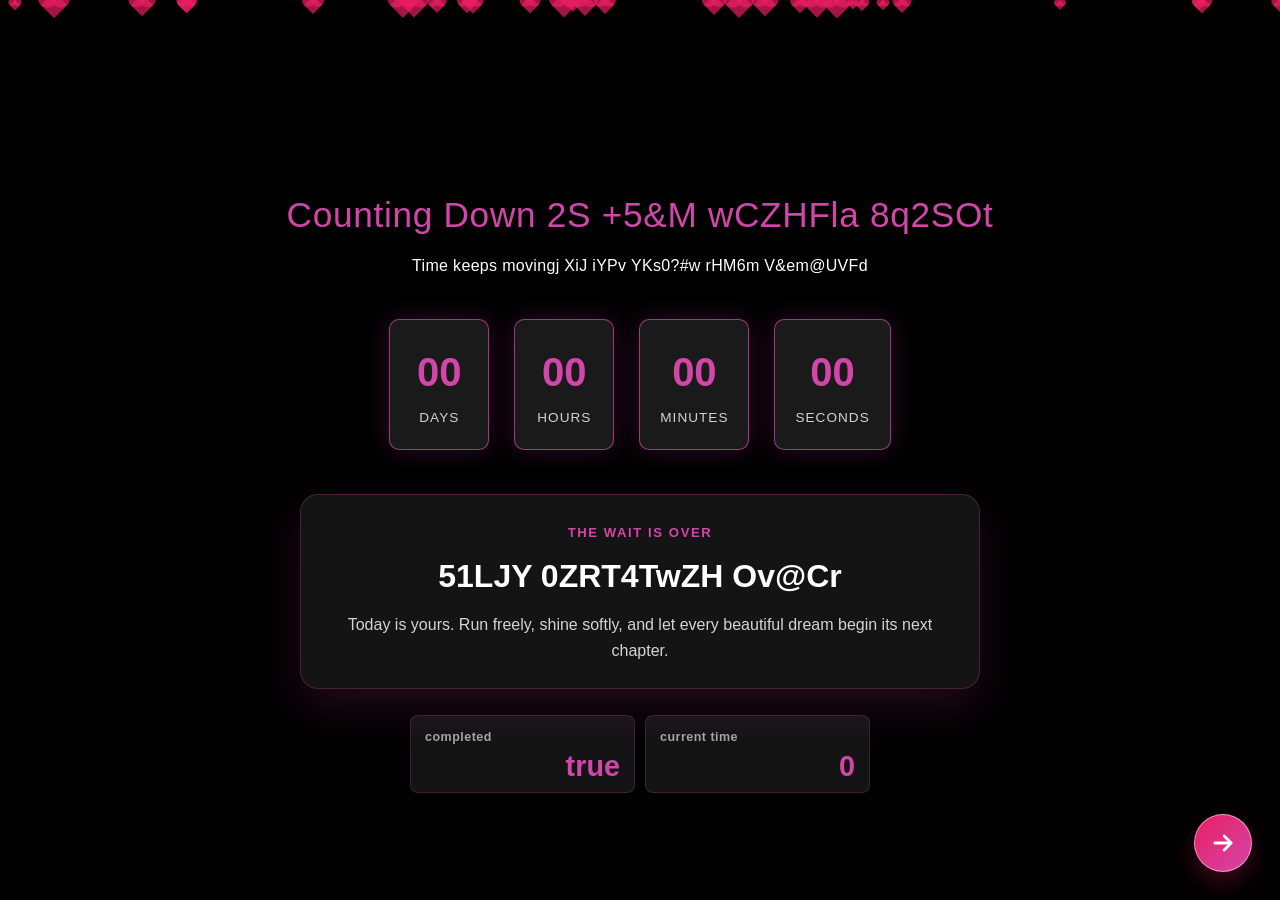
==== countdown.html @ 618628f1 "first commit" ====
<!DOCTYPE html>
<html lang="en">
<head>
    <meta charset="UTF-8">
    <meta name="viewport" content="width=device-width, initial-scale=1.0">
    <title>Countdown to Jessica's Day</title>
    <link rel="stylesheet" href="style.css">
</head>
<body>
    <div id="particle-container"></div>

    <main class="book-page">
        <section id="countdown" class="section-countdown page-section">
            <div class="container">
                <h2 class="scramble-text">Counting Down to Your Special Moment</h2>
                <p class="scramble-text">Time keeps moving, but this feeling stays timeless.</p>
                <div class="timer-display">
                    <div class="timer-box">
                        <span id="days">00</span>
                        <label>Days</label>
                    </div>
                    <div class="timer-box">
                        <span id="hours">00</span>
                        <label>Hours</label>
                    </div>
                    <div class="timer-box">
                        <span id="minutes">00</span>
                        <label>Minutes</label>
                    </div>
                    <div class="timer-box">
                        <span id="seconds">00</span>
                        <label>Seconds</label>
                    </div>
                </div>
                <div id="countdown-complete" class="countdown-complete" aria-live="polite">
                    <span class="complete-kicker">The wait is over</span>
                    <h3>Happy Birthday, Jessy</h3>
                    <p>Today is yours. Run freely, shine softly, and let every beautiful dream begin its next chapter.</p>
                </div>
                <div class="timer-callback-panel" aria-label="Countdown completion status">
                    <div class="callback-box">
                        <span class="callback-label">completed</span>
                        <span id="complete-status" class="callback-value">false</span>
                    </div>
                    <div class="callback-box">
                        <span class="callback-label">current time</span>
                        <span id="current-time-status" class="callback-value">0</span>
                    </div>
                </div>
            </div>
            <button class="page-next" type="button" data-next="quote.html" aria-label="Go to quote">
                <svg viewBox="0 0 24 24" aria-hidden="true">
                    <path d="M5 12h14M13 6l6 6-6 6" />
                </svg>
            </button>
        </section>
    </main>

    <script src="script.js"></script>
</body>
</html>
---- style.css ----
/* Root Variables for Themes */
:root {
    --bg-primary: #FDFBF7; /* Warm Soft Cream */
    --bg-secondary: #FFF0F5; /* Soft Lavender Blush / Light Pink Accent */
    --primary-color: #000000; /* Elegant Deep Horse-Brown */
    --accent-color: #E91E63; /* Romantic Pink/Magenta */
    --gold-color: #d346a9; /* Gold accent for elegance */
    --text-dark: #333333;
    --text-light: #5A5A5A;
    --font-heading: "Bahnschrift Light SemiCondensed", "Bahnschrift SemiCondensed", "Bahnschrift", "Arial Narrow", sans-serif;
    --font-body: "Bahnschrift Light SemiCondensed", "Bahnschrift SemiCondensed", "Bahnschrift", "Arial Narrow", sans-serif;
    --transition-smooth: all 0.3s ease-in-out;
}

/* Global Reset */
* {
    margin: 0;
    padding: 0;
    box-sizing: border-box;
}

html {
    scroll-behavior: smooth;
}

body {
    font-family: var(--font-body);
    background-color: var(--bg-primary);
    color: var(--text-dark);
    line-height: 1.6;
    overflow-x: hidden;
    position: relative;
    perspective: 1600px;
}

body.app-shell {
    width: 100vw;
    height: 100vh;
    overflow: hidden;
    background-color: var(--bg-primary);
}

body.music-widget-page {
    width: 74px;
    height: 74px;
    overflow: hidden;
    background: transparent;
    perspective: none;
}

.page-frame {
    position: fixed;
    inset: 0;
    width: 100%;
    height: 100%;
    border: 0;
    background-color: var(--bg-primary);
}

.music-frame {
    position: fixed;
    top: 18px;
    right: 18px;
    z-index: 3500;
    width: 74px;
    height: 74px;
    border: 0;
    overflow: hidden;
    background: transparent;
    transition: opacity 0.25s ease, transform 0.25s ease;
}

.music-frame.is-hidden {
    opacity: 0;
    pointer-events: none;
    transform: translateY(-8px);
}

#particle-container {
    position: fixed;
    inset: 0;
    z-index: 3000;
    pointer-events: none;
    overflow: hidden;
}

/* Container */
.container {
    width: 90%;
    max-width: 1200px;
    margin: 0 auto;
    padding: 60px 0;
}

/* Floating Music Bar */
.floating-music-bar {
    position: absolute;
    inset: 0;
    z-index: 1200;
    padding: 8px;
    border: 1px solid rgba(211, 70, 169, 0.22);
    border-radius: 999px;
    background-color: rgba(255, 255, 255, 0.76);
    box-shadow: 0 8px 24px rgba(0, 0, 0, 0.08);
    backdrop-filter: blur(10px);
    display: grid;
    place-items: center;
}

.mute-toggle {
    width: 42px;
    height: 42px;
    border: none;
    border-radius: 50%;
    background: linear-gradient(135deg, var(--accent-color), var(--gold-color));
    color: white;
    display: grid;
    place-items: center;
    cursor: pointer;
    font-size: 1.1rem;
    font-weight: 800;
    box-shadow: 0 8px 18px rgba(233, 30, 99, 0.26);
    transition: transform 0.25s ease, box-shadow 0.25s ease;
}

.mute-toggle:hover,
.mute-toggle:focus-visible {
    transform: translateY(-2px);
    box-shadow: 0 12px 24px rgba(233, 30, 99, 0.34);
    outline: none;
}

.mute-toggle .sound-off {
    display: none;
}

.mute-toggle.is-muted .sound-on {
    display: none;
}

.mute-toggle.is-muted .sound-off {
    display: inline;
}

/* Hero Section */
.section-hero {
    height: 100vh;
    display: flex;
    align-items: center;
    justify-content: center;
    text-align: center;
    background: linear-gradient(135deg, var(--bg-primary) 0%, var(--bg-secondary) 100%);
    padding-top: 80px;
    position: relative;
}

.hero-content {
    max-width: 800px;
    padding: 20px;
}

.svg-majestic-horse {
    width: 120px;
    height: 120px;
    margin-bottom: 20px;
    animation: float 4s ease-in-out infinite;
}

.section-hero h1 {
    font-family: var(--font-heading);
    font-size: 3rem;
    color: var(--primary-color);
    margin-bottom: 20px;
}

.subtitle {
    font-size: 1.2rem;
    color: var(--text-light);
    margin-bottom: 40px;
}

/* Buttons */
.btn {
    display: inline-block;
    padding: 12px 30px;
    border-radius: 30px;
    text-decoration: none;
    font-weight: 600;
    transition: var(--transition-smooth);
    cursor: pointer;
    border: none;
}

.btn-primary {
    background-color: var(--accent-color);
    color: white;
    box-shadow: 0 4px 15px rgba(233, 30, 99, 0.3);
}

.btn-primary:hover {
    background-color: #d81b60;
    transform: translateY(-3px);
}

.btn-secondary {
    background-color: transparent;
    color: var(--primary-color);
    border: 2px solid var(--primary-color);
    margin-left: 15px;
}

.btn-secondary:hover {
    background-color: var(--primary-color);
    color: white;
    transform: translateY(-3px);
}

.book-page {
    min-height: 100vh;
    position: relative;
    transform-style: preserve-3d;
    transform-origin: left center;
    animation: bookOpen 0.78s cubic-bezier(0.2, 0.8, 0.2, 1);
}

/* Page Navigation */
.page-section {
    min-height: 100vh;
    position: relative;
    overflow: hidden;
}

.page-nav,
.page-next {
    position: fixed;
    bottom: 28px;
    z-index: 5;
    width: 58px;
    height: 58px;
    border: 1px solid rgba(255, 255, 255, 0.5);
    border-radius: 50%;
    background: linear-gradient(135deg, var(--accent-color), var(--gold-color));
    color: white;
    box-shadow: 0 10px 24px rgba(233, 30, 99, 0.28);
    display: grid;
    place-items: center;
    cursor: pointer;
    transform: translateX(0);
    transition: transform 0.25s ease, box-shadow 0.25s ease;
    animation: arrowFloat 2.2s ease-in-out infinite;
}

.page-next {
    right: 28px;
}

.page-prev {
    left: 28px;
    animation-name: arrowFloatBack;
}

.page-nav:hover,
.page-nav:focus-visible,
.page-next:hover,
.page-next:focus-visible {
    transform: translateX(4px);
    box-shadow: 0 14px 30px rgba(233, 30, 99, 0.38);
    outline: none;
}

.page-prev:hover,
.page-prev:focus-visible {
    transform: translateX(-4px);
}

.page-nav:disabled,
.page-next:disabled {
    cursor: default;
    opacity: 0.82;
}

.page-nav svg,
.page-next svg {
    width: 28px;
    height: 28px;
    fill: none;
    stroke: currentColor;
    stroke-width: 2.4;
    stroke-linecap: round;
    stroke-linejoin: round;
}

.page-turning {
    animation: bookClose 0.86s cubic-bezier(0.2, 0.8, 0.2, 1) forwards;
    transform-origin: left center;
}

.page-turning-back {
    animation: bookCloseBack 0.86s cubic-bezier(0.2, 0.8, 0.2, 1) forwards;
    transform-origin: right center;
}

.page-turning::before {
    content: "";
    position: absolute;
    inset: 0;
    z-index: 4;
    pointer-events: none;
    background: linear-gradient(90deg, transparent 0%, rgba(255,255,255,0.55) 45%, rgba(255,255,255,0.12) 70%, transparent 100%);
    animation: pageSheen 0.86s cubic-bezier(0.2, 0.8, 0.2, 1);
}

.page-turning-back::before {
    content: "";
    position: absolute;
    inset: 0;
    z-index: 4;
    pointer-events: none;
    background: linear-gradient(270deg, transparent 0%, rgba(255,255,255,0.55) 45%, rgba(255,255,255,0.12) 70%, transparent 100%);
    animation: pageSheenBack 0.86s cubic-bezier(0.2, 0.8, 0.2, 1);
}

/* Countdown Section */
.section-countdown {
    background-color: var(--primary-color);
    color: white;
    text-align: center;
    min-height: 100vh;
    display: flex;
    align-items: center;
    padding-top: 80px;
}

.section-countdown h2 {
    font-family: var(--font-heading);
    font-size: 2.2rem;
    margin-bottom: 10px;
    color: var(--gold-color);
}

.scramble-text {
    min-height: 1.35em;
    font-weight: 300;
}

.scramble-text.is-scrambling {
    font-variant-numeric: tabular-nums;
    letter-spacing: 0.02em;
}

.timer-display {
    display: flex;
    justify-content: center;
    gap: 25px;
    margin-top: 40px;
}

.timer-box {
    background-color: rgba(255, 255, 255, 0.1);
    padding: 20px;
    border-radius: 10px;
    min-width: 100px;
    border: 1px solid rgba(212, 175, 55, 0.3);
}

.timer-box span {
    display: block;
    font-size: 2.5rem;
    font-weight: bold;
    color: var(--gold-color);
}

.timer-box label {
    font-size: 0.85rem;
    text-transform: uppercase;
    letter-spacing: 1px;
    opacity: 0.8;
}

.countdown-complete {
    max-width: 680px;
    margin: 44px auto 0;
    padding: 24px 28px;
    border: 1px solid rgba(211, 70, 169, 0.28);
    border-radius: 18px;
    background: rgba(255, 255, 255, 0.08);
    box-shadow: 0 18px 45px rgba(211, 70, 169, 0.16);
    opacity: 0;
    transform: translateY(18px) scale(0.98);
    pointer-events: none;
    transition: opacity 0.65s ease, transform 0.65s ease;
}

.countdown-complete.show {
    opacity: 1;
    transform: translateY(0) scale(1);
}

.complete-kicker {
    display: inline-block;
    margin-bottom: 8px;
    color: var(--gold-color);
    font-size: 0.82rem;
    font-weight: 700;
    letter-spacing: 0.12em;
    text-transform: uppercase;
}

.countdown-complete h3 {
    color: white;
    font-size: 2rem;
    margin-bottom: 10px;
}

.countdown-complete p {
    color: rgba(255, 255, 255, 0.82);
}

.countdown-finished .timer-box {
    animation: timerCompletePulse 1.4s ease-in-out infinite alternate;
    border-color: rgba(211, 70, 169, 0.72);
    box-shadow: 0 0 26px rgba(211, 70, 169, 0.22);
}

.timer-callback-panel {
    width: min(460px, 100%);
    margin: 26px auto 0;
    display: grid;
    grid-template-columns: repeat(2, minmax(0, 1fr));
    gap: 10px;
}

.callback-box {
    padding: 12px 14px;
    border-radius: 8px;
    background-color: rgba(255, 255, 255, 0.08);
    border: 1px solid rgba(211, 70, 169, 0.22);
    text-align: left;
}

.callback-label {
    display: block;
    color: rgba(255, 255, 255, 0.62);
    font-size: 0.78rem;
    font-weight: 700;
    letter-spacing: 0.04em;
    text-transform: lowercase;
}

.callback-value {
    display: block;
    margin-top: 4px;
    color: var(--gold-color);
    font-size: 1.8rem;
    font-weight: 800;
    line-height: 1;
    text-align: right;
}

/* Quote Section */
.section-quote {
    background-color: var(--bg-primary);
    min-height: 100vh;
    padding: 96px 5%;
    text-align: center;
    display: flex;
    align-items: center;
    justify-content: center;
}

.quote-container {
    max-width: 860px;
    margin: 0 auto;
    position: relative;
}

.quote-mark {
    font-family: var(--font-heading);
    font-size: 5rem;
    line-height: 0.7;
    color: var(--gold-color);
    margin-bottom: 12px;
}

.quote-container blockquote {
    font-family: var(--font-heading);
    font-size: 2rem;
    line-height: 1.35;
    color: var(--primary-color);
    font-weight: 600;
}

.quote-note {
    max-width: 560px;
    margin: 24px auto 0;
    color: var(--text-light);
    font-size: 1rem;
}

/* Timeline / Journey Section */
.section-title {
    text-align: center;
    margin-bottom: 50px;
}

.section-title h2 {
    font-family: var(--font-heading);
    font-size: 2.5rem;
    color: var(--primary-color);
}

.decorative-line {
    display: flex;
    align-items: center;
    justify-content: center;
    margin-top: 10px;
}

.decorative-line::before, .decorative-line::after {
    content: "";
    width: 60px;
    height: 1px;
    background-color: var(--gold-color);
    margin: 0 10px;
}

.timeline {
    position: relative;
    max-width: 800px;
    margin: 0 auto;
}

.timeline::after {
    content: '';
    position: absolute;
    width: 2px;
    background-color: var(--gold-color);
    top: 0;
    bottom: 0;
    left: 50%;
    margin-left: -1px;
}

.timeline-item {
    padding: 10px 40px;
    position: relative;
    background-color: inherit;
    width: 50%;
}

.timeline-item::after {
    content: '🐴';
    position: absolute;
    width: 24px;
    height: 24px;
    right: -12px;
    background-color: var(--bg-primary);
    top: 15px;
    border-radius: 50%;
    z-index: 1;
    font-size: 12px;
    display: flex;
    align-items: center;
    justify-content: center;
}

.left { left: 0; }
.right { left: 50%; }

.right::after { left: -12px; }

.timeline-content {
    padding: 20px 30px;
    background-color: white;
    position: relative;
    border-radius: 8px;
    box-shadow: 0 4px 15px rgba(0,0,0,0.03);
    border-top: 4px solid var(--primary-color);
}

.section-journey .timeline-content p {
    text-align: justify;
}

.date {
    font-weight: bold;
    color: var(--accent-color);
    font-size: 0.85rem;
}

/* Gallery Section */
.section-gallery {
    background-color: var(--bg-secondary);
}

.gallery-grid {
    display: grid;
    grid-template-columns: repeat(auto-fit, minmax(300px, 1fr));
    gap: 30px;
    margin-top: 40px;
}

.gallery-card {
    background-color: white;
    border-radius: 12px;
    overflow: hidden;
    box-shadow: 0 5px 15px rgba(0,0,0,0.04);
    transition: var(--transition-smooth);
    border: 1px solid rgba(74, 46, 43, 0.08);
}

.gallery-card:hover {
    transform: translateY(-5px);
}

.photo-placeholder {
    height: 250px;
    background-color: #EAEAEA;
    border: 2px dashed #CCCCCC;
    display: flex;
    flex-direction: column;
    align-items: center;
    justify-content: center;
    color: #777777;
    font-weight: 500;
    padding: 20px;
    text-align: center;
}

.photo-placeholder.has-photo {
    height: 360px;
    padding: 0;
    border: none;
    position: relative;
    overflow: hidden;
    background-color: #1f1715;
    border-bottom: 1px solid rgba(74, 46, 43, 0.12);
}

.photo-placeholder.has-photo img {
    width: 100%;
    height: 100%;
    display: block;
    object-fit: cover;
    object-position: center 38%;
}

.photo-placeholder.has-photo::after {
    content: "";
    position: absolute;
    inset: auto 0 0 0;
    height: 38%;
    background: linear-gradient(to top, rgba(0, 0, 0, 0.55), transparent);
    pointer-events: none;
}

.photo-placeholder.has-photo .photo-tag {
    position: absolute;
    left: 14px;
    bottom: 14px;
    z-index: 1;
    margin: 0;
    padding: 6px 10px;
    border-radius: 999px;
    background-color: rgba(31, 23, 21, 0.55);
    color: white;
    font-weight: 700;
    text-shadow:
        -1px -1px 0 #111111,
        1px -1px 0 #111111,
        -1px 1px 0 #111111,
        1px 1px 0 #111111;
    backdrop-filter: blur(6px);
}

.photo-placeholder.photo-focus-cafe img { object-position: center 38%; }
.photo-placeholder.photo-focus-cosplay img { object-position: center 44%; }
.photo-placeholder.photo-focus-flower img { object-position: center 46%; }
.photo-placeholder.photo-focus-selfie img { object-position: center 42%; }
.photo-placeholder.photo-focus-closeup img { object-position: center 43%; }
.photo-placeholder.photo-focus-horse img { object-position: 33% center; }

.dimensions-tag {
    font-size: 0.75rem;
    color: #999999;
    margin-top: 5px;
}

.card-caption {
    min-height: 64px;
    padding: 16px 18px;
    background-color: #FFFFFF;
    text-align: center;
    display: flex;
    align-items: center;
    justify-content: center;
    font-weight: 700;
    font-size: 1rem;
    color: var(--primary-color);
}

/* Surprise Letter Section */
.section-surprise {
    background: linear-gradient(to bottom, var(--bg-secondary) 0%, var(--bg-primary) 100%);
    text-align: center;
}

.surprise-box-wrapper {
    max-width: 700px;
    margin: 0 auto;
    background-color: white;
    padding: 40px;
    border-radius: 20px;
    box-shadow: 0 10px 30px rgba(0,0,0,0.05);
    border: 1px solid rgba(214, 175, 87, 0.2);
}

.interactive-area {
    margin: 30px 0;
}

.btn-bounce {
    animation: bounce 2s infinite;
}

/* Hidden Letter & Logic Styling */
.secret-letter {
    margin-top: 35px;
    padding: 30px;
    background-color: #FFFDF9;
    border: 2px solid var(--gold-color);
    border-radius: 10px;
    text-align: left;
    box-shadow: inset 0 0 20px rgba(212, 175, 55, 0.05);
    opacity: 0;
    transform: translateY(20px);
    transition: all 0.6s cubic-bezier(0.4, 0, 0.2, 1);
}

.secret-letter.show {
    opacity: 1;
    transform: translateY(0);
}

.hidden {
    display: none;
}

.letter-header {
    text-align: center;
    margin-bottom: 25px;
    border-bottom: 1px double var(--gold-color);
    padding-bottom: 15px;
}

.letter-header h3 {
    font-family: var(--font-heading);
    color: var(--primary-color);
    font-size: 1.6rem;
}

.letter-body p {
    margin-bottom: 15px;
    color: #444444;
    text-indent: 30px;
    text-align: justify;
}

.letter-char {
    display: inline;
    will-change: opacity, filter, transform;
}

.signature {
    margin-top: 40px !important;
    text-indent: 0 !important;
    text-align: right !important;
    font-style: italic;
    color: var(--text-light);
}

.signature-name {
    text-indent: 0 !important;
    text-align: right !important;
    font-weight: bold;
    color: var(--primary-color);
}

/* Particles / Heart Animations */
.heart-particle {
    position: absolute;
    pointer-events: none;
    background: rgba(233, 30, 99, 0.7);
    display: inline-block;
    width: 10px;
    height: 10px;
    transform: rotate(45deg);
    animation: flyUp 3s linear infinite;
}

/* Toast notification styles */
.site-toast {
    position: fixed;
    left: 50%;
    bottom: 28px;
    transform: translateX(-50%);
    background: rgba(33,33,33,0.94);
    color: #fff;
    padding: 12px 16px;
    border-radius: 10px;
    box-shadow: 0 8px 30px rgba(0,0,0,0.35);
    z-index: 5000;
    font-weight: 700;
    opacity: 1;
    transition: opacity 0.28s ease, transform 0.28s ease;
}

.site-toast.site-toast--hide {
    opacity: 0;
    transform: translateX(-50%) translateY(8px);
}

/* Typography overrides
   - Site-wide body font: Georgia (applies to all pages)
   - Countdown section keeps original body font (no changes)
   - Secret letter uses Segoe Script
*/

/* Apply Georgia as the default body font for the site */
body {
    font-family: Georgia, 'Times New Roman', serif;
}

/* Keep countdown area using the original --font-body setting so countdown page is unaffected */
.section-countdown,
.section-countdown * {
    font-family: var(--font-body) !important;
}

/* Secret letter body uses Segoe Script */
.secret-letter,
.secret-letter * {
    font-family: "Segoe Script", "Segoe UI", cursive;
}

.heart-particle::before, .heart-particle::after {
    content: '';
    width: 10px;
    height: 10px;
    background: rgba(233, 30, 99, 0.7);
    border-radius: 50%;
    position: absolute;
}
.heart-particle::before { top: -5px; left: 0; }
.heart-particle::after { left: -5px; top: 0; }

.love-bubble {
    position: absolute;
    width: 22px;
    height: 22px;
    border-radius: 50%;
    background: rgba(255, 255, 255, 0.72);
    border: 1px solid rgba(233, 30, 99, 0.55);
    box-shadow: 0 0 16px rgba(233, 30, 99, 0.32);
    animation: bubbleLove 1.35s ease-out forwards;
}

.love-bubble::before {
    content: "♥";
    position: absolute;
    inset: 0;
    display: grid;
    place-items: center;
    color: var(--accent-color);
    font-size: 13px;
    font-weight: 700;
}

/* Footer */
footer {
    background-color: var(--primary-color);
    color: white;
    text-align: center;
    padding: 20px 0;
    font-size: 0.85rem;
}

/* Animations */
@keyframes float {
    0% { transform: translateY(0px); }
    50% { transform: translateY(-10px); }
    100% { transform: translateY(0px); }
}

@keyframes bounce {
    0%, 20%, 50%, 80%, 100% { transform: translateY(0); }
    40% { transform: translateY(-10px); }
    60% { transform: translateY(-5px); }
}

@keyframes arrowFloat {
    0%, 100% { margin-right: 0; }
    50% { margin-right: 8px; }
}

@keyframes arrowFloatBack {
    0%, 100% { margin-left: 0; }
    50% { margin-left: 8px; }
}

@keyframes bookOpen {
    0% {
        opacity: 0.35;
        transform: perspective(1600px) rotateY(-18deg) translateX(-22px);
        box-shadow: 36px 0 54px rgba(0, 0, 0, 0.14);
    }
    100% {
        opacity: 1;
        transform: perspective(1600px) rotateY(0deg) translateX(0);
        box-shadow: none;
    }
}

@keyframes bookClose {
    0% {
        opacity: 1;
        transform: perspective(1600px) rotateY(0deg) translateX(0);
    }
    55% {
        opacity: 0.95;
        transform: perspective(1600px) rotateY(-22deg) translateX(-12px);
        box-shadow: 38px 0 60px rgba(0, 0, 0, 0.16);
    }
    100% {
        opacity: 0;
        transform: perspective(1600px) rotateY(-46deg) translateX(-42px);
        box-shadow: 52px 0 74px rgba(0, 0, 0, 0.2);
    }
}

@keyframes bookCloseBack {
    0% {
        opacity: 1;
        transform: perspective(1600px) rotateY(0deg) translateX(0);
    }
    55% {
        opacity: 0.95;
        transform: perspective(1600px) rotateY(22deg) translateX(12px);
        box-shadow: -38px 0 60px rgba(0, 0, 0, 0.16);
    }
    100% {
        opacity: 0;
        transform: perspective(1600px) rotateY(46deg) translateX(42px);
        box-shadow: -52px 0 74px rgba(0, 0, 0, 0.2);
    }
}

@keyframes pageSheen {
    0% {
        opacity: 0;
        transform: translateX(85%) skewX(-12deg);
    }
    35% {
        opacity: 1;
    }
    100% {
        opacity: 0;
        transform: translateX(-105%) skewX(-12deg);
    }
}

@keyframes pageSheenBack {
    0% {
        opacity: 0;
        transform: translateX(-85%) skewX(12deg);
    }
    35% {
        opacity: 1;
    }
    100% {
        opacity: 0;
        transform: translateX(105%) skewX(12deg);
    }
}

@keyframes flyUp {
    0% { transform: translateY(100vh) rotate(45deg); opacity: 1; }
    100% { transform: translateY(-10vh) rotate(405deg); opacity: 0; }
}

@keyframes bubbleLove {
    0% {
        opacity: 0;
        transform: translate(0, 0) scale(0.45);
    }
    18% {
        opacity: 1;
    }
    100% {
        opacity: 0;
        transform: translate(var(--bubble-x), var(--bubble-y)) scale(1.35);
    }
}

@keyframes timerCompletePulse {
    from {
        transform: translateY(0);
    }
    to {
        transform: translateY(-5px);
    }
}

/* Responsive adjustments */
@media (max-width: 768px) {
    nav { display: none; } /* Standard wireframe behavior for simple mobile mobile */
    .timeline::after { left: 31px; }
    .timeline-item { width: 100%; padding-left: 70px; padding-right: 25px; }
    .timeline-item.right { left: 0; }
    .timeline-item::after { left: 19px; }
    .section-hero h1 { font-size: 2rem; }
    .timer-display { flex-wrap: wrap; gap: 15px; }
    .section-quote { padding: 72px 7%; }
    .quote-container blockquote { font-size: 1.45rem; }
    .page-nav,
    .page-next {
        width: 50px;
        height: 50px;
        bottom: 18px;
    }
    .page-prev { left: 18px; }
    .page-next { right: 18px; }
    .page-nav svg,
    .page-next svg {
        width: 24px;
        height: 24px;
    }
}
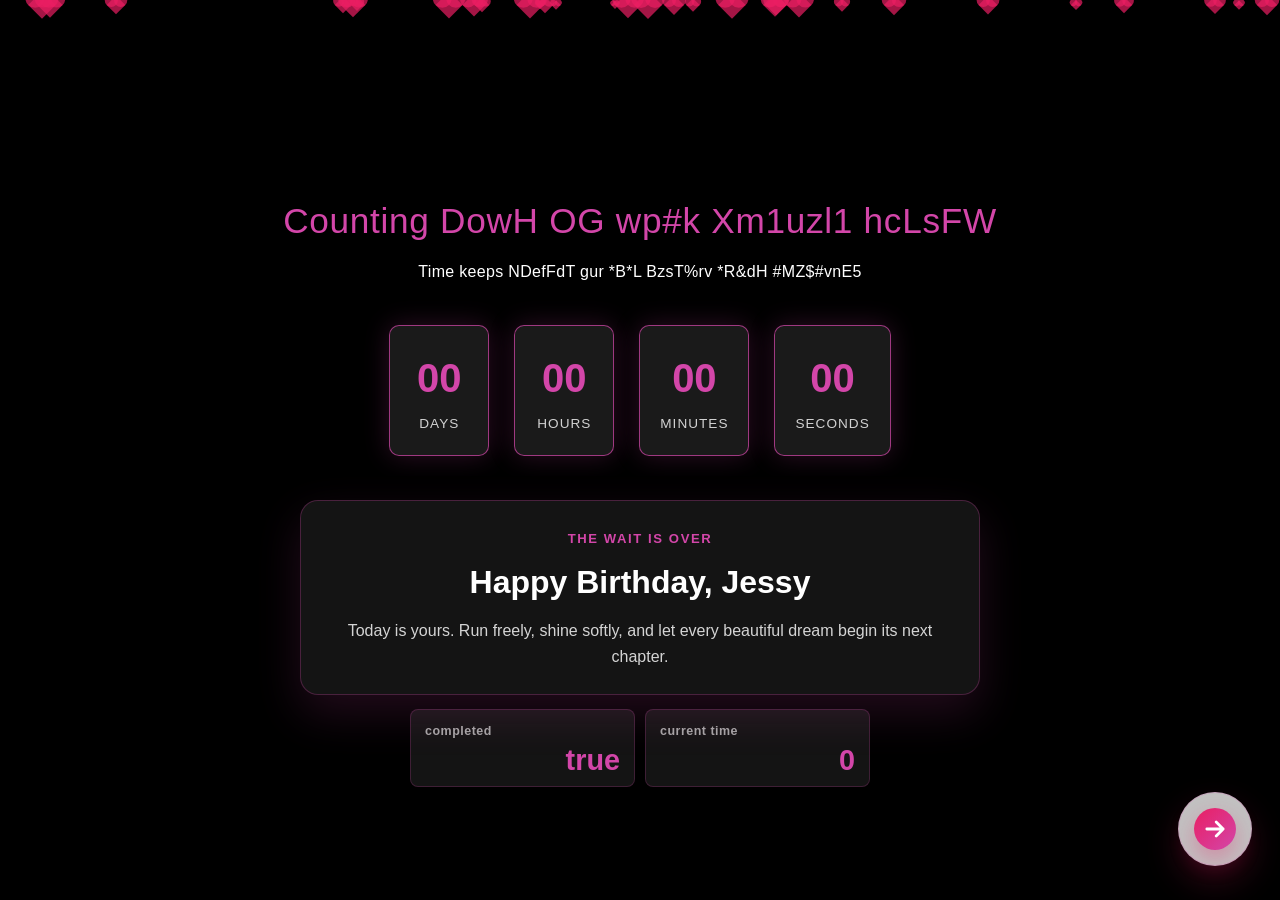
==== commit e0638a5f: "g" ====
--- a/countdown.html
+++ b/countdown.html
@@ -48,11 +48,13 @@
                     </div>
                 </div>
             </div>
-            <button class="page-next" type="button" data-next="quote.html" aria-label="Go to quote">
-                <svg viewBox="0 0 24 24" aria-hidden="true">
-                    <path d="M5 12h14M13 6l6 6-6 6" />
-                </svg>
-            </button>
+            <div class="floating-page-control page-control-next">
+                <button class="page-next" type="button" data-next="quote.html" aria-label="Go to quote">
+                    <svg viewBox="0 0 24 24" aria-hidden="true">
+                        <path d="M5 12h14M13 6l6 6-6 6" />
+                    </svg>
+                </button>
+            </div>
         </section>
     </main>
 
--- a/style.css
+++ b/style.css
@@ -230,47 +230,82 @@
     overflow: hidden;
 }
 
+.floating-page-control {
+    position: fixed;
+    bottom: 34px;
+    z-index: 5;
+    width: 74px;
+    height: 74px;
+    padding: 8px;
+    border: 1px solid rgba(211, 70, 169, 0.22);
+    border-radius: 50%;
+    background-color: rgba(255, 255, 255, 0.76);
+    color: white;
+    box-shadow:
+        0 16px 34px rgba(233, 30, 99, 0.22),
+        0 8px 24px rgba(0, 0, 0, 0.1);
+    backdrop-filter: blur(10px);
+    display: grid;
+    place-items: center;
+    transform: translateX(0);
+    transition: transform 0.25s ease, box-shadow 0.25s ease;
+    animation: arrowFloat 2.2s ease-in-out infinite;
+    will-change: margin-bottom, box-shadow;
+}
+
 .page-nav,
 .page-next {
-    position: fixed;
-    bottom: 28px;
-    z-index: 5;
-    width: 58px;
-    height: 58px;
-    border: 1px solid rgba(255, 255, 255, 0.5);
+    position: relative;
+    z-index: 1;
+    width: 42px;
+    height: 42px;
+    border: none;
     border-radius: 50%;
     background: linear-gradient(135deg, var(--accent-color), var(--gold-color));
     color: white;
-    box-shadow: 0 10px 24px rgba(233, 30, 99, 0.28);
+    box-shadow: 0 10px 24px rgba(233, 30, 99, 0.34);
     display: grid;
     place-items: center;
     cursor: pointer;
-    transform: translateX(0);
-    transition: transform 0.25s ease, box-shadow 0.25s ease;
-    animation: arrowFloat 2.2s ease-in-out infinite;
-}
-
-.page-next {
+    transition: box-shadow 0.25s ease, transform 0.25s ease;
+}
+
+.page-control-next {
     right: 28px;
 }
 
-.page-prev {
+.page-control-prev {
     left: 28px;
     animation-name: arrowFloatBack;
 }
 
-.page-nav:hover,
+.page-control-next:hover,
+.page-control-next:focus-within {
+    transform: translateX(4px);
+    box-shadow:
+        0 22px 42px rgba(233, 30, 99, 0.3),
+        0 10px 28px rgba(0, 0, 0, 0.14);
+}
+
+.page-control-prev:hover,
+.page-control-prev:focus-within {
+    transform: translateX(-4px);
+    box-shadow:
+        0 22px 42px rgba(233, 30, 99, 0.3),
+        0 10px 28px rgba(0, 0, 0, 0.14);
+}
+
 .page-nav:focus-visible,
-.page-next:hover,
 .page-next:focus-visible {
-    transform: translateX(4px);
-    box-shadow: 0 14px 30px rgba(233, 30, 99, 0.38);
     outline: none;
 }
 
-.page-prev:hover,
-.page-prev:focus-visible {
-    transform: translateX(-4px);
+.floating-page-control:hover .page-nav,
+.floating-page-control:focus-within .page-nav,
+.floating-page-control:hover .page-next,
+.floating-page-control:focus-within .page-next {
+    transform: translateY(-2px);
+    box-shadow: 0 12px 24px rgba(233, 30, 99, 0.34);
 }
 
 .page-nav:disabled,
@@ -283,6 +318,8 @@
 .page-next svg {
     width: 28px;
     height: 28px;
+    position: relative;
+    z-index: 1;
     fill: none;
     stroke: currentColor;
     stroke-width: 2.4;
@@ -424,7 +461,7 @@
 
 .timer-callback-panel {
     width: min(460px, 100%);
-    margin: 26px auto 0;
+    margin: 14px auto 0;
     display: grid;
     grid-template-columns: repeat(2, minmax(0, 1fr));
     gap: 10px;
@@ -899,13 +936,33 @@
 }
 
 @keyframes arrowFloat {
-    0%, 100% { margin-right: 0; }
-    50% { margin-right: 8px; }
+    0%, 100% {
+        margin-bottom: 0;
+        box-shadow:
+            0 16px 34px rgba(233, 30, 99, 0.22),
+            0 8px 24px rgba(0, 0, 0, 0.1);
+    }
+    50% {
+        margin-bottom: 10px;
+        box-shadow:
+            0 24px 44px rgba(233, 30, 99, 0.3),
+            0 14px 30px rgba(0, 0, 0, 0.14);
+    }
 }
 
 @keyframes arrowFloatBack {
-    0%, 100% { margin-left: 0; }
-    50% { margin-left: 8px; }
+    0%, 100% {
+        margin-bottom: 0;
+        box-shadow:
+            0 16px 34px rgba(233, 30, 99, 0.22),
+            0 8px 24px rgba(0, 0, 0, 0.1);
+    }
+    50% {
+        margin-bottom: 10px;
+        box-shadow:
+            0 24px 44px rgba(233, 30, 99, 0.3),
+            0 14px 30px rgba(0, 0, 0, 0.14);
+    }
 }
 
 @keyframes bookOpen {
@@ -1022,17 +1079,118 @@
     .timer-display { flex-wrap: wrap; gap: 15px; }
     .section-quote { padding: 72px 7%; }
     .quote-container blockquote { font-size: 1.45rem; }
+    .floating-page-control {
+        width: 62px;
+        height: 62px;
+        padding: 7px;
+    }
     .page-nav,
     .page-next {
-        width: 50px;
-        height: 50px;
-        bottom: 18px;
-    }
-    .page-prev { left: 18px; }
-    .page-next { right: 18px; }
+        width: 36px;
+        height: 36px;
+    }
+    .page-control-prev { left: 18px; }
+    .page-control-next { right: 18px; }
+    .floating-page-control { bottom: 22px; }
     .page-nav svg,
     .page-next svg {
         width: 24px;
         height: 24px;
     }
 }
+
+@media (orientation: portrait) and (min-height: 1200px) {
+    .container {
+        width: min(86%, 920px);
+        padding: clamp(80px, 8vh, 180px) 0;
+    }
+
+    .section-countdown {
+        padding-top: 0;
+        align-items: center;
+    }
+
+    .section-quote {
+        padding-left: clamp(140px, 16vw, 190px);
+        padding-right: clamp(140px, 16vw, 190px);
+    }
+
+    .quote-container {
+        max-width: min(720px, 100%);
+    }
+
+    .section-countdown h2 {
+        font-size: clamp(2.4rem, 5vw, 4.8rem);
+    }
+
+    .section-countdown > .container > p {
+        font-size: clamp(1.15rem, 2.4vw, 2rem);
+    }
+
+    .timer-display {
+        gap: clamp(18px, 2.8vw, 34px);
+        margin-top: clamp(48px, 5vh, 96px);
+    }
+
+    .timer-box {
+        min-width: clamp(118px, 18vw, 190px);
+        padding: clamp(24px, 3vw, 42px);
+    }
+
+    .timer-box span {
+        font-size: clamp(3rem, 7vw, 6rem);
+    }
+
+    .timer-box label {
+        font-size: clamp(0.95rem, 1.8vw, 1.35rem);
+    }
+
+    .countdown-complete {
+        max-width: min(760px, 82vw);
+        margin-top: clamp(56px, 6vh, 110px);
+        padding: clamp(28px, 4vw, 52px);
+    }
+
+    .countdown-complete h3 {
+        font-size: clamp(2.4rem, 5.2vw, 4.4rem);
+    }
+
+    .countdown-complete p {
+        font-size: clamp(1.08rem, 2.2vw, 1.65rem);
+    }
+
+    .timer-callback-panel {
+        width: min(620px, 82vw);
+        margin-top: clamp(12px, 1.8vh, 30px);
+    }
+
+    .floating-page-control {
+        width: clamp(72px, 8.8vw, 96px);
+        height: clamp(72px, 8.8vw, 96px);
+        padding: clamp(8px, 1vw, 10px);
+    }
+
+    .page-nav,
+    .page-next {
+        width: clamp(42px, 5vw, 56px);
+        height: clamp(42px, 5vw, 56px);
+    }
+
+    .page-control-prev {
+        left: clamp(48px, 7vw, 90px);
+    }
+
+    .page-control-next {
+        right: clamp(48px, 7vw, 90px);
+    }
+
+    .floating-page-control {
+        bottom: clamp(34px, 4vh, 82px);
+    }
+
+    .page-nav svg,
+    .page-next svg {
+        width: clamp(30px, 4vw, 42px);
+        height: clamp(30px, 4vw, 42px);
+    }
+}
